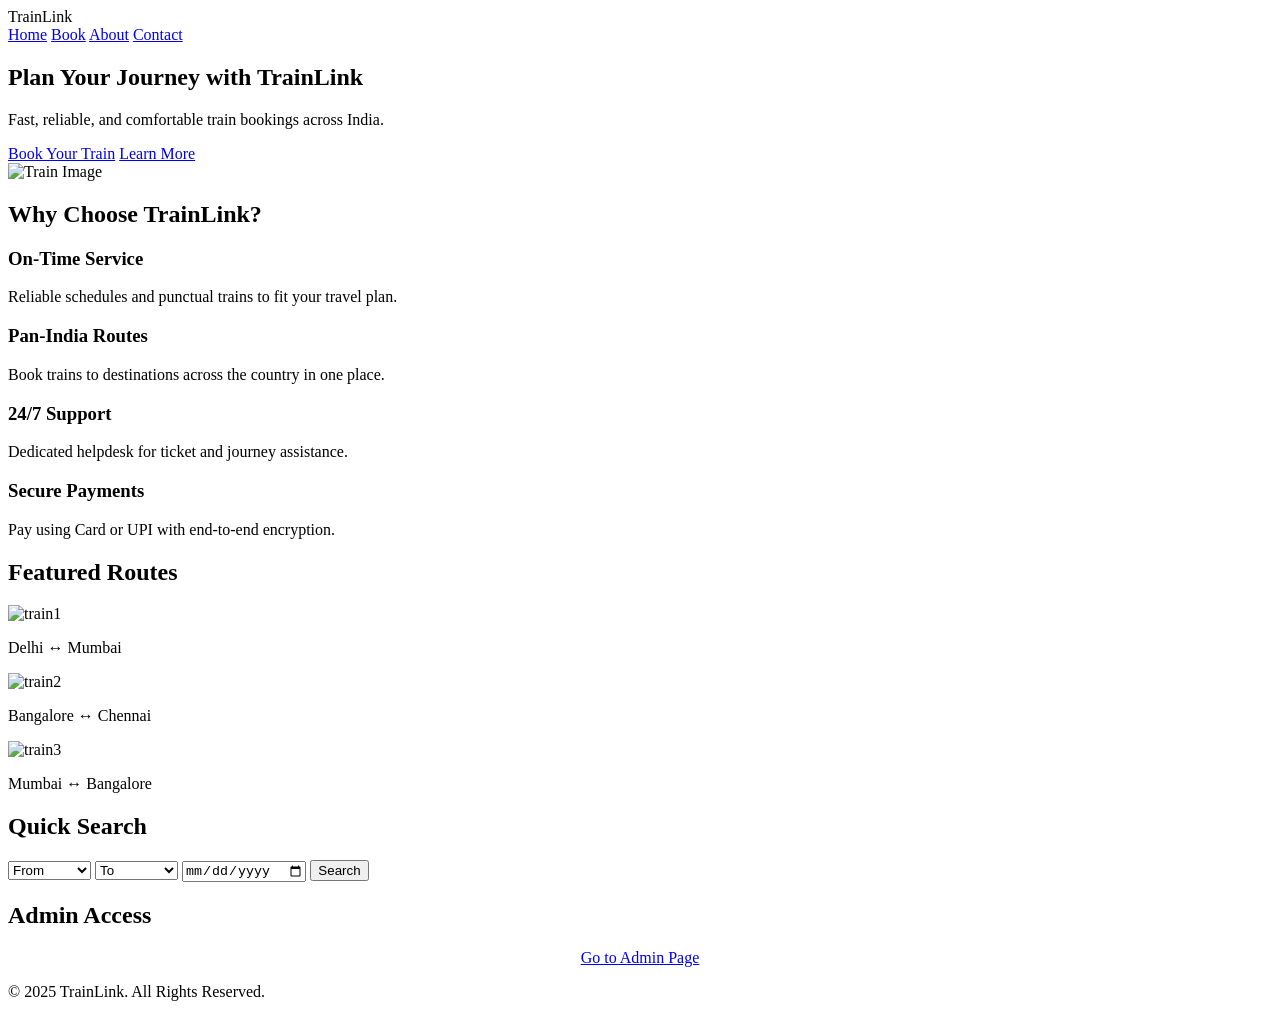
==== index.html @ 32983ce9 "Add files via upload" ====
<!DOCTYPE html>
<html lang="en">
  <head>
    <meta charset="UTF-8" />
    <meta name="viewport" content="width=device-width, initial-scale=1.0" />
    <title>TrainLink - Book Your Train Journey</title>
    <link rel="stylesheet" href="style.css" />
    <link
      href="https://cdn.jsdelivr.net/npm/remixicon@4.3.0/fonts/remixicon.css"
      rel="stylesheet"
    />
  </head>
  <body>
    <header class="navbar">
      <div class="logo">
        <i class="ri-train-line"></i> TrainLink
      </div>
      <nav>
  <a href="index.html">Home</a>
  <a href="booking.html">Book</a>
  <a href="about.html">About</a>
  <a href="contact.html">Contact</a>
</nav>

    </header>

    <main>
      <section class="hero hero-blue">
        <div class="hero-inner">
          <div class="hero-text">
            <h1>Plan Your Journey with <span>TrainLink</span></h1>
            <p>Fast, reliable, and comfortable train bookings across India.</p>
            <div class="hero-cta">
              <a href="booking.html" class="btn-primary">Book Your Train</a>
              <a href="#features" class="btn-secondary">Learn More</a>
            </div>
          </div>
          <div class="hero-image">
            <img src="train1.jpg" alt="Train Image" />
          </div>
        </div>
      </section>

      <section id="features" class="features section-pad">
        <h2>Why Choose TrainLink?</h2>
        <div class="feature-grid">
          <div class="feature-card">
            <i class="ri-time-line feature-icon"></i>
            <h3>On-Time Service</h3>
            <p>Reliable schedules and punctual trains to fit your travel plan.</p>
          </div>
          <div class="feature-card">
            <i class="ri-map-pin-line feature-icon"></i>
            <h3>Pan-India Routes</h3>
            <p>Book trains to destinations across the country in one place.</p>
          </div>
          <div class="feature-card">
            <i class="ri-customer-service-2-line feature-icon"></i>
            <h3>24/7 Support</h3>
            <p>Dedicated helpdesk for ticket and journey assistance.</p>
          </div>
          <div class="feature-card">
            <i class="ri-wallet-line feature-icon"></i>
            <h3>Secure Payments</h3>
            <p>Pay using Card or UPI with end-to-end encryption.</p>
          </div>
        </div>
      </section>

      <section class="gallery section-pad">
        <h2>Featured Routes</h2>
        <div class="gallery-grid">
          <div class="gallery-item">
            <img src="train2.jpg" alt="train1"/>
            <p>Delhi ↔ Mumbai</p>
          </div>
          <div class="gallery-item">
            <img src="train3.jpg" alt="train2"/>
            <p>Bangalore ↔ Chennai</p>
          </div>
          <div class="gallery-item">
            <img src="train4.jpg" alt="train3"/>
            <p>Mumbai ↔ Bangalore</p>
          </div>
        </div>
      </section>

      <section class="quick-search section-pad">
        <h2>Quick Search</h2>
        <form id="quickSearchForm" class="quick-form" onsubmit="return false;">
          <select id="qs-from">
            <option value="">From</option>
            <option>Delhi</option>
            <option>Mumbai</option>
            <option>Bangalore</option>
            <option>Kolkata</option>
            <option>Chennai</option>
          </select>
          <select id="qs-to">
            <option value="">To</option>
            <option>Delhi</option>
            <option>Mumbai</option>
            <option>Bangalore</option>
            <option>Kolkata</option>
            <option>Chennai</option>
          </select>
          <input type="date" id="qs-date" />
          <button id="qs-search" class="btn-primary">Search</button>
        </form>
      </section>
    </main>

          <section class="admin-access section-pad">
        <h2>Admin Access</h2>
        <div style="text-align:center;">
          <a href="admin.html" class="btn-primary">Go to Admin Page</a>
        </div>
      </section>


    <footer>
      <p>© 2025 TrainLink. All Rights Reserved.</p>
    </footer>

    <script src="main.js"></script>
  </body>
</html>
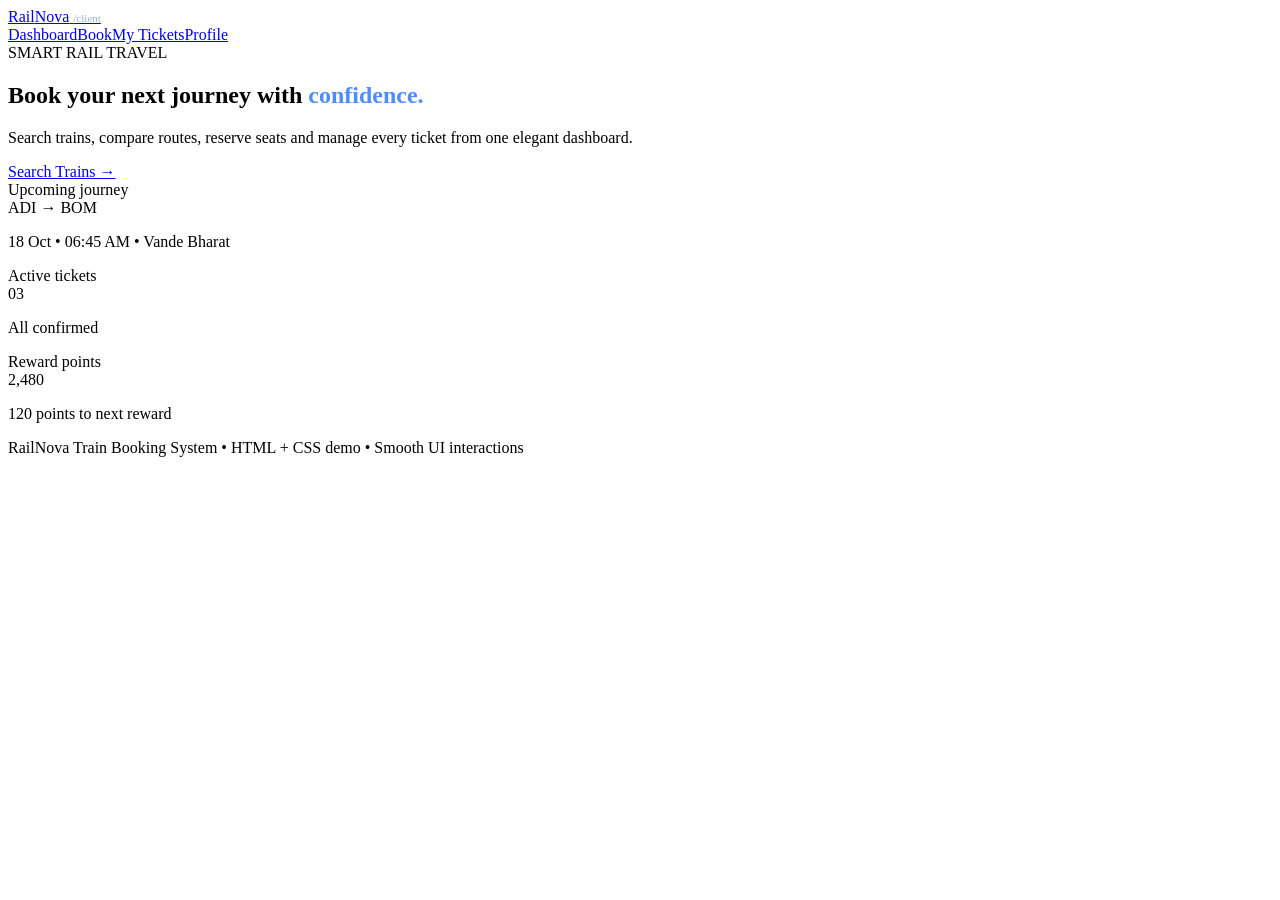
==== commit 54942d96: "Add files via upload" ====
--- a/index.html
+++ b/index.html
@@ -1,127 +1,3 @@
-<!DOCTYPE html>
-<html lang="en">
-  <head>
-    <meta charset="UTF-8" />
-    <meta name="viewport" content="width=device-width, initial-scale=1.0" />
-    <title>TrainLink - Book Your Train Journey</title>
-    <link rel="stylesheet" href="style.css" />
-    <link
-      href="https://cdn.jsdelivr.net/npm/remixicon@4.3.0/fonts/remixicon.css"
-      rel="stylesheet"
-    />
-  </head>
-  <body>
-    <header class="navbar">
-      <div class="logo">
-        <i class="ri-train-line"></i> TrainLink
-      </div>
-      <nav>
-  <a href="index.html">Home</a>
-  <a href="booking.html">Book</a>
-  <a href="about.html">About</a>
-  <a href="contact.html">Contact</a>
-</nav>
-
-    </header>
-
-    <main>
-      <section class="hero hero-blue">
-        <div class="hero-inner">
-          <div class="hero-text">
-            <h1>Plan Your Journey with <span>TrainLink</span></h1>
-            <p>Fast, reliable, and comfortable train bookings across India.</p>
-            <div class="hero-cta">
-              <a href="booking.html" class="btn-primary">Book Your Train</a>
-              <a href="#features" class="btn-secondary">Learn More</a>
-            </div>
-          </div>
-          <div class="hero-image">
-            <img src="train1.jpg" alt="Train Image" />
-          </div>
-        </div>
-      </section>
-
-      <section id="features" class="features section-pad">
-        <h2>Why Choose TrainLink?</h2>
-        <div class="feature-grid">
-          <div class="feature-card">
-            <i class="ri-time-line feature-icon"></i>
-            <h3>On-Time Service</h3>
-            <p>Reliable schedules and punctual trains to fit your travel plan.</p>
-          </div>
-          <div class="feature-card">
-            <i class="ri-map-pin-line feature-icon"></i>
-            <h3>Pan-India Routes</h3>
-            <p>Book trains to destinations across the country in one place.</p>
-          </div>
-          <div class="feature-card">
-            <i class="ri-customer-service-2-line feature-icon"></i>
-            <h3>24/7 Support</h3>
-            <p>Dedicated helpdesk for ticket and journey assistance.</p>
-          </div>
-          <div class="feature-card">
-            <i class="ri-wallet-line feature-icon"></i>
-            <h3>Secure Payments</h3>
-            <p>Pay using Card or UPI with end-to-end encryption.</p>
-          </div>
-        </div>
-      </section>
-
-      <section class="gallery section-pad">
-        <h2>Featured Routes</h2>
-        <div class="gallery-grid">
-          <div class="gallery-item">
-            <img src="train2.jpg" alt="train1"/>
-            <p>Delhi ↔ Mumbai</p>
-          </div>
-          <div class="gallery-item">
-            <img src="train3.jpg" alt="train2"/>
-            <p>Bangalore ↔ Chennai</p>
-          </div>
-          <div class="gallery-item">
-            <img src="train4.jpg" alt="train3"/>
-            <p>Mumbai ↔ Bangalore</p>
-          </div>
-        </div>
-      </section>
-
-      <section class="quick-search section-pad">
-        <h2>Quick Search</h2>
-        <form id="quickSearchForm" class="quick-form" onsubmit="return false;">
-          <select id="qs-from">
-            <option value="">From</option>
-            <option>Delhi</option>
-            <option>Mumbai</option>
-            <option>Bangalore</option>
-            <option>Kolkata</option>
-            <option>Chennai</option>
-          </select>
-          <select id="qs-to">
-            <option value="">To</option>
-            <option>Delhi</option>
-            <option>Mumbai</option>
-            <option>Bangalore</option>
-            <option>Kolkata</option>
-            <option>Chennai</option>
-          </select>
-          <input type="date" id="qs-date" />
-          <button id="qs-search" class="btn-primary">Search</button>
-        </form>
-      </section>
-    </main>
-
-          <section class="admin-access section-pad">
-        <h2>Admin Access</h2>
-        <div style="text-align:center;">
-          <a href="admin.html" class="btn-primary">Go to Admin Page</a>
-        </div>
-      </section>
-
-
-    <footer>
-      <p>© 2025 TrainLink. All Rights Reserved.</p>
-    </footer>
-
-    <script src="main.js"></script>
-  </body>
-</html>
+<!doctype html><html><head><meta charset="utf-8"><meta name="viewport" content="width=device-width,initial-scale=1"><title>Index — RailNova</title><link rel="stylesheet" href="../assets/style.css"></head><body><nav class="nav"><a class="brand" href="index.html">Rail<span>Nova</span> <small style="font-size:11px;color:#9fb2c8">/client</small></a><div class="links">
+    <a href="index.html">Dashboard</a><a href="book.html">Book</a><a href="tickets.html">My Tickets</a><a href="profile.html">Profile</a></div></nav><main class="container fade"><section class="hero"><span class="tag">SMART RAIL TRAVEL</span><h1>Book your next journey with <span style="color:#4f8cff">confidence.</span></h1><p>Search trains, compare routes, reserve seats and manage every ticket from one elegant dashboard.</p><a class="btn" href="book.html">Search Trains →</a></section>
+<div class="grid"><div class="card"><div class="muted">Upcoming journey</div><div class="stat">ADI → BOM</div><p class="muted">18 Oct • 06:45 AM • Vande Bharat</p></div><div class="card"><div class="muted">Active tickets</div><div class="stat">03</div><p class="success">All confirmed</p></div><div class="card"><div class="muted">Reward points</div><div class="stat">2,480</div><p class="muted">120 points to next reward</p></div></div></main><footer class="footer">RailNova Train Booking System • HTML + CSS demo • Smooth UI interactions</footer></body></html>
